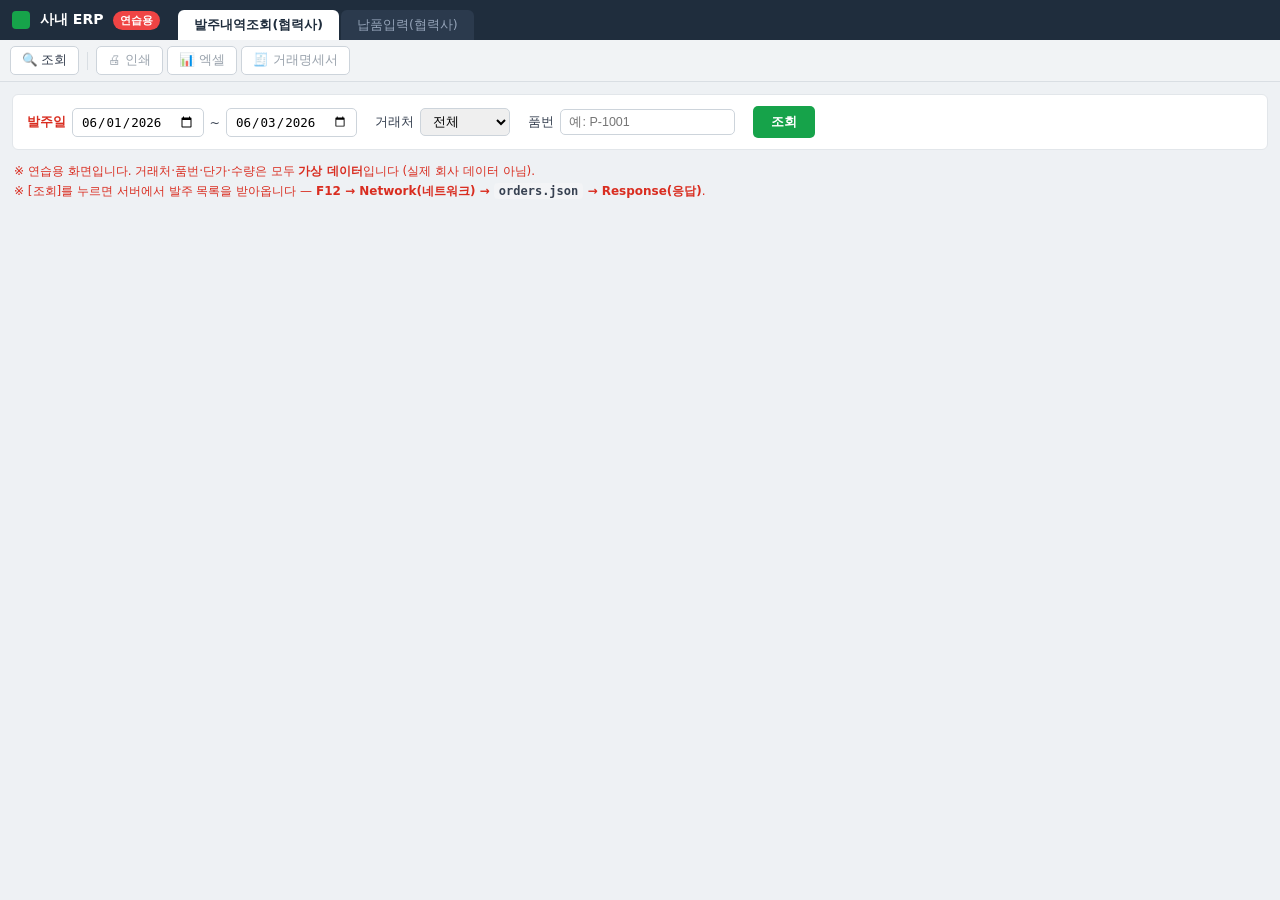
==== index.html @ e26c1f41 "practice ERP sandbox for F12/RPA training (dummy data only) Co-Authored-By: Claude Opus 4.8 <noreply" ====
<!DOCTYPE html>
<html lang="ko">
<head>
  <meta charset="utf-8">
  <meta name="viewport" content="width=device-width, initial-scale=1">
  <title>사내 ERP (연습용) — 발주내역조회</title>
  <link rel="stylesheet" href="./app.css">
</head>
<body>
  <div id="file-warning" class="warn" hidden>
    ⚠️ 이 페이지는 <b>로컬 서버</b>로 열어야 합니다. (Codex에 "이 폴더에서 로컬 서버 열어줘" 또는 <code>python -m http.server</code>)
    그래야 [조회]가 데이터를 받아오고 F12 Network에 응답이 보입니다.
  </div>

  <div class="titlebar">
    <span class="logo"></span>
    <span class="sys">사내 ERP</span>
    <span class="practice">연습용</span>
    <div class="tabs">
      <a href="./index.html" class="active">발주내역조회(협력사)</a>
      <a href="./input.html">납품입력(협력사)</a>
    </div>
  </div>

  <div class="toolbar">
    <button id="tb-search">🔍 조회</button>
    <span class="sep"></span>
    <span class="tbtn">🖨 인쇄</span>
    <span class="tbtn">📊 엑셀</span>
    <span class="tbtn">🧾 거래명세서</span>
  </div>

  <div class="page">
    <div class="filter">
      <label><span class="req">발주일</span>
        <input type="date" value="2026-06-01"> ~ <input type="date" value="2026-06-03">
      </label>
      <label>거래처
        <select>
          <option>전체</option><option>가나상사</option><option>다라정밀</option>
          <option>마바테크</option><option>바사기계</option>
        </select>
      </label>
      <label>품번 <input type="text" placeholder="예: P-1001"></label>
      <button class="btn-search" id="ft-search">조회</button>
    </div>

    <div class="notice">
      ※ 연습용 화면입니다. 거래처·품번·단가·수량은 모두 <b>가상 데이터</b>입니다 (실제 회사 데이터 아님).<br>
      ※ [조회]를 누르면 서버에서 발주 목록을 받아옵니다 — <b>F12 → Network(네트워크) → <code>orders.json</code> → Response(응답)</b>.
    </div>

    <div id="result" hidden>
      <div class="grid-wrap">
        <table class="grid">
          <thead>
            <tr>
              <th>No</th><th>발주번호</th><th>거래처</th><th>품번</th><th>품명</th><th>규격</th>
              <th>재질</th><th>단위</th><th>발주수량</th><th>단가</th><th>금액</th><th>창고</th><th>납기</th><th>상태</th><th>납품</th>
            </tr>
          </thead>
          <tbody id="rows"></tbody>
        </table>
      </div>
      <div class="gridfoot"><span id="count"></span><span id="updated"></span></div>
    </div>

    <div id="status" class="notice" style="color:#374151"></div>
  </div>

  <script>
    if (location.protocol === 'file:') document.getElementById('file-warning').hidden = false;

    function won(n) { return Number(n).toLocaleString('ko-KR'); }

    async function load() {
      var status = document.getElementById('status');
      status.textContent = '불러오는 중…';
      try {
        // [조회] = 응답을 주는 주소를 부르는 것. 프록시(심부름꾼)도 이 주소로 가져옵니다.
        var res = await fetch('./api/orders.json', { cache: 'no-store' });
        var data = await res.json();
        var tbody = document.getElementById('rows');
        tbody.innerHTML = '';
        data.orders.forEach(function (o, i) {
          var tr = document.createElement('tr');
          tr.innerHTML =
            '<td class="ctr">' + (i + 1) + '</td>' +
            '<td>' + o.발주번호 + '</td>' +
            '<td>' + o.거래처 + '</td>' +
            '<td>' + o.품번 + '</td>' +
            '<td>' + o.품명 + '</td>' +
            '<td>' + o.규격 + '</td>' +
            '<td class="ctr">' + o.재질 + '</td>' +
            '<td class="ctr">' + o.단위 + '</td>' +
            '<td class="num">' + won(o.발주수량) + '</td>' +
            '<td class="num">' + won(o.단가) + '</td>' +
            '<td class="num">' + won(o.금액) + '</td>' +
            '<td class="ctr">' + o.창고 + '</td>' +
            '<td class="ctr">' + o.납기 + '</td>' +
            '<td class="ctr"><span class="status-pill s-' + o.상태 + '">' + o.상태 + '</span></td>' +
            '<td class="ctr"><a class="btn-search" style="padding:3px 10px;font-size:11px;text-decoration:none" href="./input.html?po=' + encodeURIComponent(o.발주번호) + '">납품입력</a></td>';
          tbody.appendChild(tr);
        });
        document.getElementById('result').hidden = false;
        document.getElementById('count').textContent = '총 ' + data.orders.length + '건';
        document.getElementById('updated').textContent = '갱신: ' + new Date().toLocaleTimeString('ko-KR');
        status.textContent = '';
      } catch (e) {
        status.textContent = '불러오기 실패 — 로컬 서버로 열었는지 확인하세요.';
      }
    }

    document.getElementById('tb-search').addEventListener('click', load);
    document.getElementById('ft-search').addEventListener('click', load);
  </script>
</body>
</html>
---- app.css ----
/* 연습용 ERP — 사내 ERP 복제본 느낌 (네이비 탭바 + 녹색 그리드, 전부 더미 데이터) */
* { box-sizing: border-box; }
html, body { margin: 0; }
body {
  font-family: "Pretendard Variable", Pretendard, system-ui, "Malgun Gothic", sans-serif;
  color: #1f2937; background: #eef1f4; font-size: 13px;
}

/* file:// 경고 */
.warn { background: #FEF3C7; border-bottom: 1px solid #FCD34D; color: #92400E; padding: 8px 14px; font-size: 13px; line-height: 1.6; }
.warn code { background: #FDE68A; padding: 1px 5px; border-radius: 4px; }

/* 상단 탭바 (네이비) */
.titlebar { display: flex; align-items: center; gap: 10px; background: #1f2d3d; color: #cbd5e1; padding: 0 12px; height: 40px; }
.titlebar .logo { width: 18px; height: 18px; background: #16a34a; border-radius: 4px; display: inline-block; }
.titlebar .sys { color: #fff; font-weight: 700; font-size: 14px; }
.titlebar .practice { background: #ef4444; color: #fff; font-size: 11px; font-weight: 700; padding: 2px 7px; border-radius: 999px; }
.tabs { display: flex; align-items: flex-end; gap: 2px; margin-left: 8px; height: 40px; }
.tabs a { display: flex; align-items: center; height: 30px; align-self: flex-end; padding: 0 16px; font-size: 12.5px; color: #94a3b8; text-decoration: none; background: #2b3a4d; border-radius: 6px 6px 0 0; }
.tabs a.active { background: #fff; color: #1f2d3d; font-weight: 700; }

/* 툴바 */
.toolbar { display: flex; align-items: center; gap: 4px; background: #f1f3f5; border-bottom: 1px solid #d9dee3; padding: 6px 10px; }
.toolbar button, .toolbar .tbtn {
  display: inline-flex; align-items: center; gap: 5px; background: #fff; border: 1px solid #cdd4db;
  border-radius: 5px; padding: 5px 11px; font-size: 12.5px; color: #374151; cursor: pointer;
}
.toolbar .tbtn { color: #9aa3ad; cursor: default; }
.toolbar button:hover { background: #eef6f1; border-color: #16a34a; color: #15803d; }
.toolbar .sep { width: 1px; height: 18px; background: #d9dee3; margin: 0 4px; }

/* 본문 */
.page { padding: 12px; }

/* 조회 필터 */
.filter { display: flex; flex-wrap: wrap; align-items: center; gap: 10px 18px; background: #fff; border: 1px solid #e2e6ea; border-radius: 6px; padding: 11px 14px; }
.filter label { font-size: 12.5px; color: #374151; display: inline-flex; align-items: center; gap: 6px; }
.filter .req { color: #d92d20; font-weight: 600; }
.filter input, .filter select { border: 1px solid #cdd4db; border-radius: 5px; padding: 5px 8px; font-size: 12.5px; }
.btn-search { background: #16a34a; color: #fff; border: 0; border-radius: 5px; padding: 7px 18px; font-weight: 700; font-size: 13px; cursor: pointer; }
.btn-search:hover { background: #15803d; }

.notice { color: #d92d20; font-size: 12px; margin: 11px 2px 7px; line-height: 1.7; }
.notice code { color: #374151; background: #f3f4f6; padding: 1px 5px; border-radius: 4px; }

/* 그리드 */
.grid-wrap { overflow-x: auto; border: 1px solid #d9dee3; border-radius: 6px; background: #fff; }
table.grid { border-collapse: collapse; width: 100%; font-size: 12.5px; white-space: nowrap; }
table.grid th { background: #2f7d57; color: #fff; font-weight: 600; padding: 8px 11px; text-align: center; border-right: 1px solid #2a6f4d; }
table.grid td { padding: 7px 11px; border-bottom: 1px solid #eef1f4; border-right: 1px solid #f3f5f7; }
table.grid tr:hover td { background: #f0fdf4; }
table.grid td.num { text-align: right; font-variant-numeric: tabular-nums; }
table.grid td.ctr { text-align: center; }
.status-pill { font-size: 11px; padding: 1px 9px; border-radius: 999px; }
.s-미납품 { background: #fef2f2; color: #b91c1c; }
.s-부분납품 { background: #fffbeb; color: #b45309; }
.s-납품완료 { background: #ecfdf5; color: #047857; }

.gridfoot { display: flex; justify-content: space-between; color: #6b7280; font-size: 12px; padding: 7px 4px; }

/* 납품입력 헤더 폼 */
.formcard { background: #fff; border: 1px solid #e2e6ea; border-radius: 6px; padding: 14px 16px; }
.formgrid { display: grid; grid-template-columns: 96px 1fr 96px 1fr; gap: 10px 14px; align-items: center; }
.formgrid label { font-size: 12.5px; color: #374151; }
.formgrid label.req { color: #d92d20; font-weight: 600; }
.formgrid input, .formgrid select, .formgrid textarea { border: 1px solid #cdd4db; border-radius: 5px; padding: 6px 9px; font-size: 12.5px; width: 100%; font-family: inherit; }
.formgrid .full { grid-column: 2 / 5; }
.summary { display: flex; gap: 28px; background: #f8fafc; border: 1px solid #e2e6ea; border-radius: 6px; padding: 11px 18px; margin-top: 12px; }
.summary div b { color: #6b7280; font-weight: 600; font-size: 12px; margin-right: 10px; }
.summary div span { font-variant-numeric: tabular-nums; font-weight: 700; font-size: 14px; }
input.qty { border: 1.5px solid #16a34a; width: 90px; padding: 5px 8px; border-radius: 5px; text-align: right; font-size: 12.5px; }
.saved { margin-top: 12px; font-size: 13px; line-height: 1.7; }
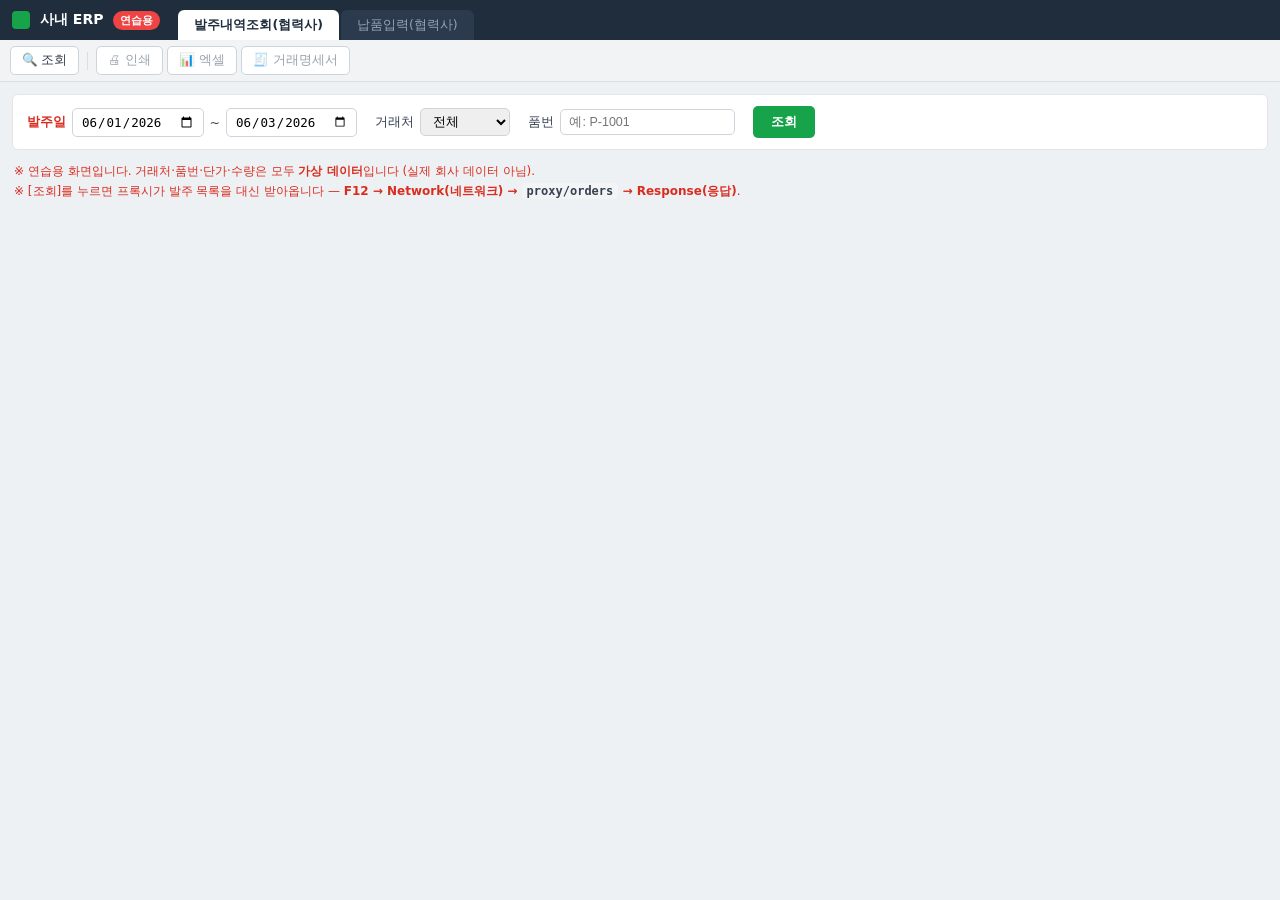
==== commit 268b336d: "feat: add proxy-backed ERP training flow" ====
--- a/index.html
+++ b/index.html
@@ -8,8 +8,8 @@
 </head>
 <body>
   <div id="file-warning" class="warn" hidden>
-    ⚠️ 이 페이지는 <b>로컬 서버</b>로 열어야 합니다. (Codex에 "이 폴더에서 로컬 서버 열어줘" 또는 <code>python -m http.server</code>)
-    그래야 [조회]가 데이터를 받아오고 F12 Network에 응답이 보입니다.
+    ⚠️ 이 페이지는 <b>프록시 서버</b>로 열어야 합니다. (Codex에 "이 폴더에서 프록시 서버 열어줘" 또는 <code>python proxy_server.py</code>)
+    그래야 [조회]가 프록시 응답을 받아오고 F12 Network에 응답이 보입니다.
   </div>
 
   <div class="titlebar">
@@ -23,7 +23,7 @@
   </div>
 
   <div class="toolbar">
-    <button id="tb-search">🔍 조회</button>
+    <button id="tb-search" data-testid="search-button">🔍 조회</button>
     <span class="sep"></span>
     <span class="tbtn">🖨 인쇄</span>
     <span class="tbtn">📊 엑셀</span>
@@ -33,21 +33,21 @@
   <div class="page">
     <div class="filter">
       <label><span class="req">발주일</span>
-        <input type="date" value="2026-06-01"> ~ <input type="date" value="2026-06-03">
+        <input id="start-date" data-testid="start-date" type="date" value="2026-06-01"> ~ <input id="end-date" data-testid="end-date" type="date" value="2026-06-03">
       </label>
       <label>거래처
-        <select>
+        <select id="vendor-filter" data-testid="vendor-filter">
           <option>전체</option><option>가나상사</option><option>다라정밀</option>
           <option>마바테크</option><option>바사기계</option>
         </select>
       </label>
-      <label>품번 <input type="text" placeholder="예: P-1001"></label>
-      <button class="btn-search" id="ft-search">조회</button>
+      <label>품번 <input id="part-filter" data-testid="part-filter" type="text" placeholder="예: P-1001"></label>
+      <button class="btn-search" id="ft-search" data-testid="filter-search-button">조회</button>
     </div>
 
     <div class="notice">
       ※ 연습용 화면입니다. 거래처·품번·단가·수량은 모두 <b>가상 데이터</b>입니다 (실제 회사 데이터 아님).<br>
-      ※ [조회]를 누르면 서버에서 발주 목록을 받아옵니다 — <b>F12 → Network(네트워크) → <code>orders.json</code> → Response(응답)</b>.
+      ※ [조회]를 누르면 프록시가 발주 목록을 대신 받아옵니다 — <b>F12 → Network(네트워크) → <code>proxy/orders</code> → Response(응답)</b>.
     </div>
 
     <div id="result" hidden>
@@ -77,38 +77,58 @@
       var status = document.getElementById('status');
       status.textContent = '불러오는 중…';
       try {
-        // [조회] = 응답을 주는 주소를 부르는 것. 프록시(심부름꾼)도 이 주소로 가져옵니다.
-        var res = await fetch('./api/orders.json', { cache: 'no-store' });
+        // [조회] = 프록시(심부름꾼)가 ERP 응답을 대신 가져오는 것.
+        var res = await fetch('./proxy/orders', { cache: 'no-store' });
+        if (!res.ok) throw new Error('proxy failed');
         var data = await res.json();
-        var tbody = document.getElementById('rows');
-        tbody.innerHTML = '';
-        data.orders.forEach(function (o, i) {
-          var tr = document.createElement('tr');
-          tr.innerHTML =
-            '<td class="ctr">' + (i + 1) + '</td>' +
-            '<td>' + o.발주번호 + '</td>' +
-            '<td>' + o.거래처 + '</td>' +
-            '<td>' + o.품번 + '</td>' +
-            '<td>' + o.품명 + '</td>' +
-            '<td>' + o.규격 + '</td>' +
-            '<td class="ctr">' + o.재질 + '</td>' +
-            '<td class="ctr">' + o.단위 + '</td>' +
-            '<td class="num">' + won(o.발주수량) + '</td>' +
-            '<td class="num">' + won(o.단가) + '</td>' +
-            '<td class="num">' + won(o.금액) + '</td>' +
-            '<td class="ctr">' + o.창고 + '</td>' +
-            '<td class="ctr">' + o.납기 + '</td>' +
-            '<td class="ctr"><span class="status-pill s-' + o.상태 + '">' + o.상태 + '</span></td>' +
-            '<td class="ctr"><a class="btn-search" style="padding:3px 10px;font-size:11px;text-decoration:none" href="./input.html?po=' + encodeURIComponent(o.발주번호) + '">납품입력</a></td>';
-          tbody.appendChild(tr);
-        });
+        var orders = applyFilters(data.orders);
+        renderRows(orders);
         document.getElementById('result').hidden = false;
-        document.getElementById('count').textContent = '총 ' + data.orders.length + '건';
+        document.getElementById('count').textContent = '총 ' + orders.length + '건';
         document.getElementById('updated').textContent = '갱신: ' + new Date().toLocaleTimeString('ko-KR');
         status.textContent = '';
       } catch (e) {
-        status.textContent = '불러오기 실패 — 로컬 서버로 열었는지 확인하세요.';
+        status.textContent = '불러오기 실패 — python proxy_server.py로 열었는지 확인하세요.';
       }
+    }
+
+    function applyFilters(orders) {
+      var vendor = document.getElementById('vendor-filter').value;
+      var part = document.getElementById('part-filter').value.trim().toLowerCase();
+      return orders.filter(function (o) {
+        var vendorOk = vendor === '전체' || o.거래처 === vendor;
+        var partOk = !part || o.품번.toLowerCase().indexOf(part) >= 0;
+        return vendorOk && partOk;
+      });
+    }
+
+    function renderRows(orders) {
+      var tbody = document.getElementById('rows');
+      tbody.innerHTML = '';
+      if (orders.length === 0) {
+        tbody.innerHTML = '<tr><td colspan="15" class="ctr" style="color:#9aa3ad;padding:18px">조건에 맞는 발주가 없습니다.</td></tr>';
+        return;
+      }
+      orders.forEach(function (o, i) {
+        var tr = document.createElement('tr');
+        tr.innerHTML =
+          '<td class="ctr">' + (i + 1) + '</td>' +
+          '<td>' + o.발주번호 + '</td>' +
+          '<td>' + o.거래처 + '</td>' +
+          '<td>' + o.품번 + '</td>' +
+          '<td>' + o.품명 + '</td>' +
+          '<td>' + o.규격 + '</td>' +
+          '<td class="ctr">' + o.재질 + '</td>' +
+          '<td class="ctr">' + o.단위 + '</td>' +
+          '<td class="num">' + won(o.발주수량) + '</td>' +
+          '<td class="num">' + won(o.단가) + '</td>' +
+          '<td class="num">' + won(o.금액) + '</td>' +
+          '<td class="ctr">' + o.창고 + '</td>' +
+          '<td class="ctr">' + o.납기 + '</td>' +
+          '<td class="ctr"><span class="status-pill s-' + o.상태 + '">' + o.상태 + '</span></td>' +
+          '<td class="ctr"><a class="btn-search" data-testid="delivery-link" style="padding:3px 10px;font-size:11px;text-decoration:none" href="./input.html?po=' + encodeURIComponent(o.발주번호) + '">납품입력</a></td>';
+        tbody.appendChild(tr);
+      });
     }
 
     document.getElementById('tb-search').addEventListener('click', load);
